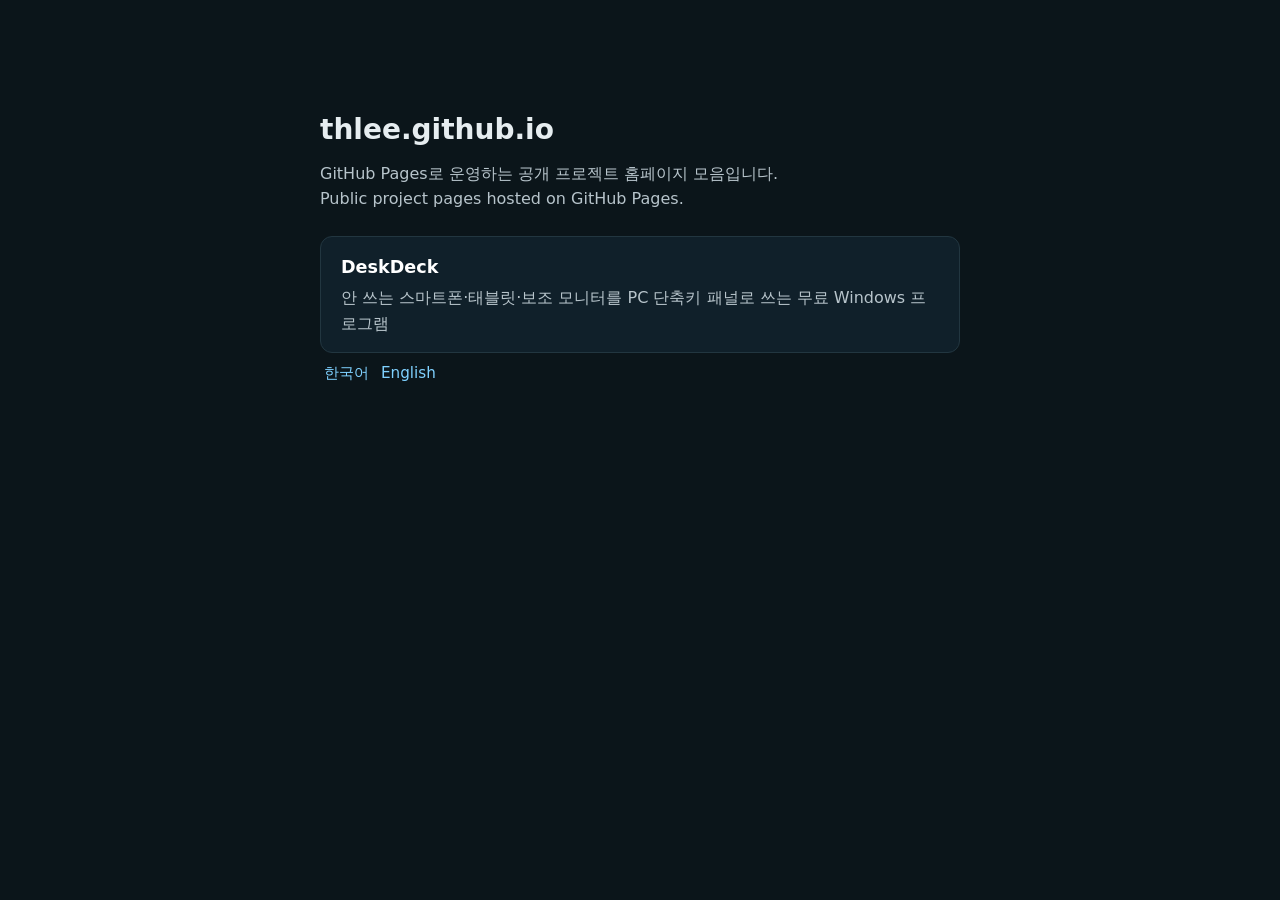
==== index.html @ bfc9d418 "Add root landing page linking to DeskDeck Add basic structure and styling for GitHub Pages site" ====
<!doctype html>
  <html lang="ko">
  <head>
  <meta charset="utf-8">
  <meta name="viewport" content="width=device-width, initial-scale=1">
  <title>thlee.github.io</title>
  <meta name="description" content="thlee의 GitHub Pages 루트 페이지입니다. DeskDeck 홈페이지(한국어·영문)로 이동할 수 있습니다.">
  <link rel="canonical" href="https://thlee.github.io/">
  <meta name="theme-color" content="#0b151a">
  <style>
  body{margin:0;font-family:system-ui,-apple-system,"Segoe UI",Roboto,"Noto Sans KR",sans-serif;background:#0b151a;color:#e6edf0;line-height:1.6}
main{max-width:640px;margin:0 auto;padding:12vh 24px 8vh}
h1{font-size:1.75rem;margin:0 0 .5rem}
p{margin:0 0 1rem;color:#b7c4cb}
ul{list-style:none;padding:0;margin:1.5rem 0 0}
li{margin:0 0 1rem}
a{color:#7fd1ff;text-decoration:none}
a:hover{text-decoration:underline}
  .card{display:block;padding:1rem 1.25rem;border:1px solid #223640;border-radius:12px;background:#10202a;color:#b7c4cb}
.card strong{display:block;font-size:1.1rem;margin-bottom:.25rem;color:#fff}
.lang{margin:.5rem 0 0 .25rem;font-size:.95rem}
.lang a{margin-right:.75rem}
</style>
  </head>
  <body>
  <main>
  <h1>thlee.github.io</h1>
  <p>GitHub Pages로 운영하는 공개 프로젝트 홈페이지 모음입니다.<br><span lang="en">Public project pages hosted on GitHub Pages.</span></p>
<ul>
  <li>
  <a class="card" href="/deskdeck/"><strong>DeskDeck</strong>안 쓰는 스마트폰·태블릿·보조 모니터를 PC 단축키 패널로 쓰는 무료 Windows 프로그램</a>
  <p class="lang"><a href="/deskdeck/" hreflang="ko">한국어</a><a href="/deskdeck/index.en.html" lang="en" hreflang="en">English</a></p>
  </li>
  </ul>
  </main>
  </body>
  </html>
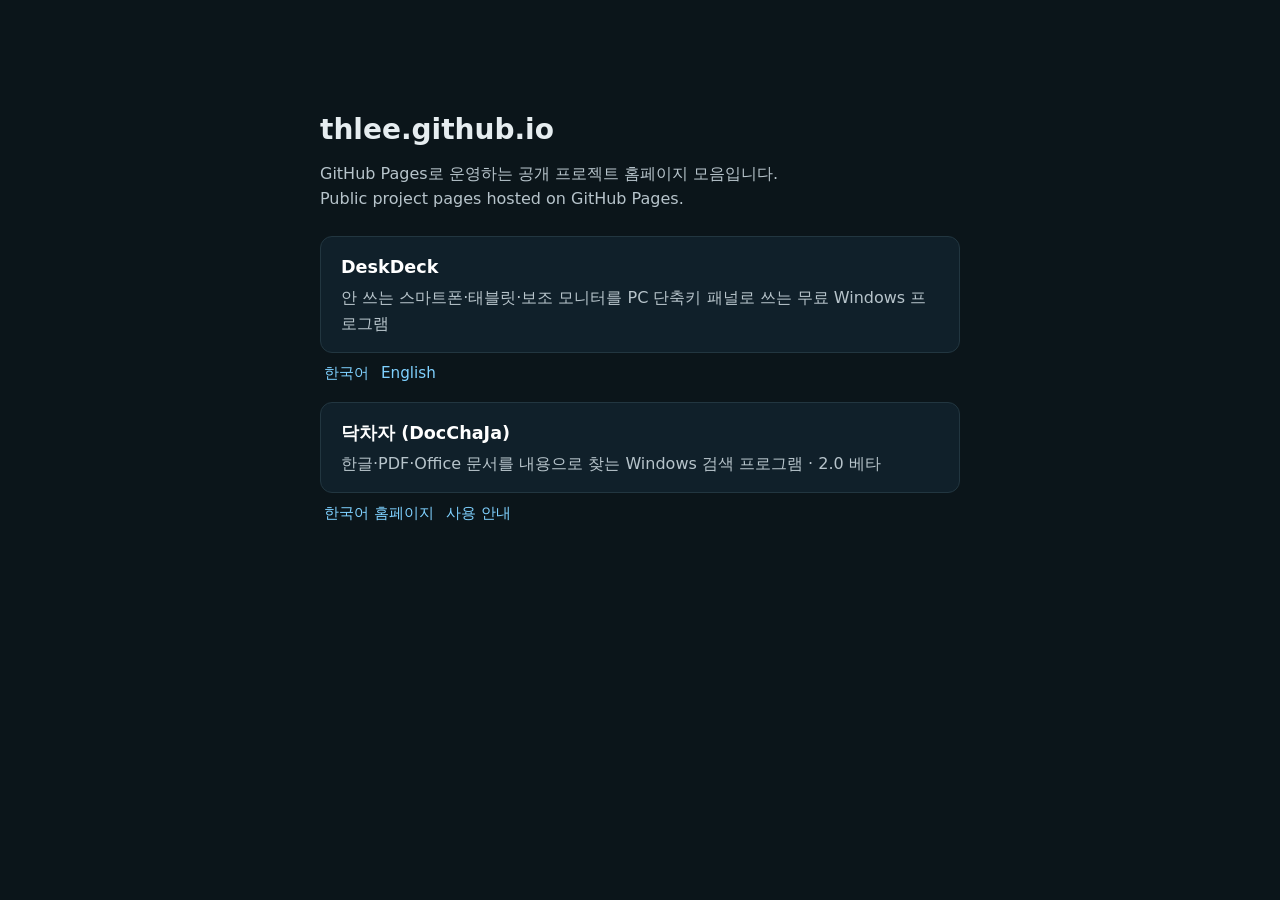
==== commit 1e618a7d: "Add Korean DocChaJa 2.0 beta website and user guide" ====
--- a/index.html
+++ b/index.html
@@ -31,6 +31,10 @@
   <a class="card" href="/deskdeck/"><strong>DeskDeck</strong>안 쓰는 스마트폰·태블릿·보조 모니터를 PC 단축키 패널로 쓰는 무료 Windows 프로그램</a>
   <p class="lang"><a href="/deskdeck/" hreflang="ko">한국어</a><a href="/deskdeck/index.en.html" lang="en" hreflang="en">English</a></p>
   </li>
+  <li>
+  <a class="card" href="/docchaja/"><strong>닥차자 (DocChaJa)</strong>한글·PDF·Office 문서를 내용으로 찾는 Windows 검색 프로그램 · 2.0 베타</a>
+  <p class="lang"><a href="/docchaja/" hreflang="ko">한국어 홈페이지</a><a href="/docchaja/guide.html">사용 안내</a></p>
+  </li>
   </ul>
   </main>
   </body>
